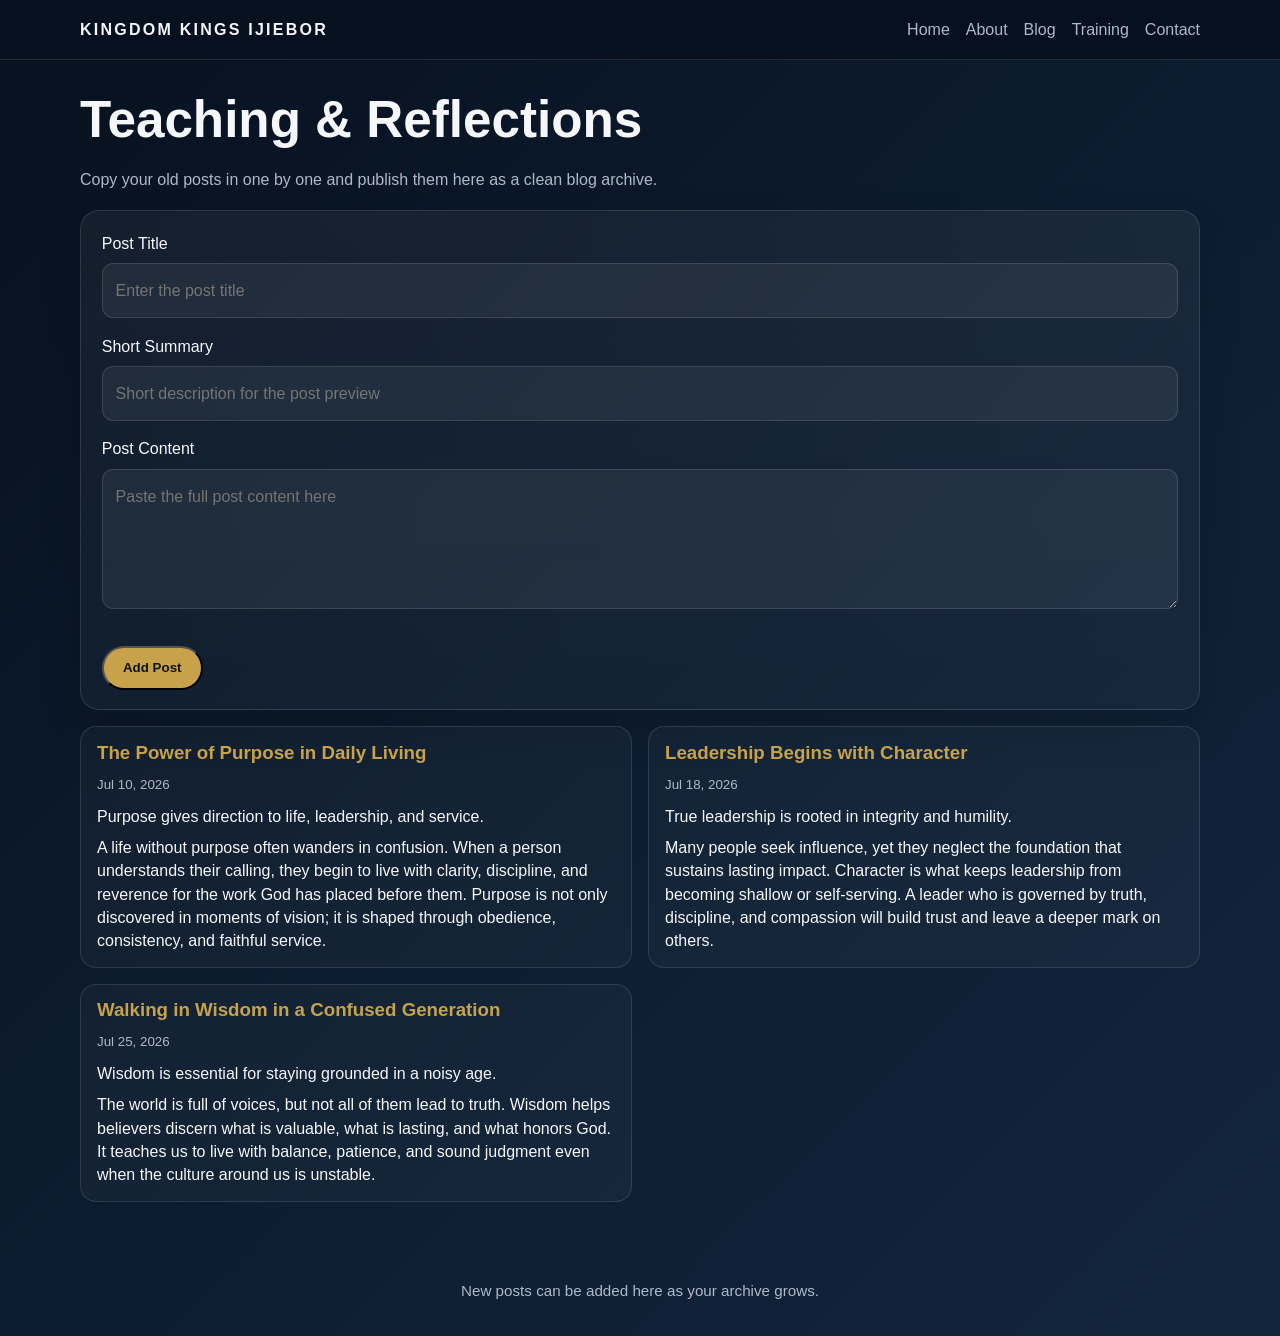
==== blog.html @ bddce9ec "Initial website deployment" ====
<!DOCTYPE html>
<html lang="en">
  <head>
    <meta charset="UTF-8" />
    <meta name="viewport" content="width=device-width, initial-scale=1.0" />
    <title>Blog | Kingdom Kings Ijiebor</title>
    <meta name="description" content="Read articles, teachings, and reflections from Kingdom Kings Ijiebor." />
    <link rel="stylesheet" href="styles.css" />
  </head>
  <body>
    <header>
      <div class="container">
        <nav>
          <a href="index.html" class="brand">Kingdom Kings Ijiebor</a>
          <div class="nav-links">
            <a href="index.html">Home</a>
            <a href="about.html">About</a>
            <a href="blog.html">Blog</a>
            <a href="training.html">Training</a>
            <a href="contact.html">Contact</a>
          </div>
        </nav>
      </div>
    </header>

    <main>
      <section>
        <div class="container">
          <h1>Teaching & Reflections</h1>
          <p class="section-intro">
            Copy your old posts in one by one and publish them here as a clean blog archive.
          </p>

          <div class="card" style="margin-bottom:1rem;">
            <form id="post-form" class="form-grid">
              <div class="form-field">
                <label for="post-title">Post Title</label>
                <input id="post-title" name="title" type="text" placeholder="Enter the post title" required />
              </div>
              <div class="form-field">
                <label for="post-excerpt">Short Summary</label>
                <input id="post-excerpt" name="excerpt" type="text" placeholder="Short description for the post preview" />
              </div>
              <div class="form-field">
                <label for="post-content">Post Content</label>
                <textarea id="post-content" name="content" placeholder="Paste the full post content here" required></textarea>
              </div>
              <div class="hero-actions">
                <button class="btn btn-primary" type="submit">Add Post</button>
              </div>
            </form>
          </div>

          <div id="posts-list" class="blog-grid"></div>
        </div>
      </section>
    </main>

    <footer>
      <div class="container">
        <p>New posts can be added here as your archive grows.</p>
      </div>
    </footer>

    <script src="blog.js"></script>
  </body>
</html>
---- styles.css ----
:root {
  --bg: #07111f;
  --surface: #0f1b2c;
  --text: #f5f7fb;
  --muted: #aeb9c8;
  --accent: #c7a24a;
  --accent-2: #4f8f7f;
  --border: rgba(255, 255, 255, 0.12);
}

* {
  box-sizing: border-box;
  margin: 0;
  padding: 0;
}

html {
  scroll-behavior: smooth;
}

body {
  font-family: "Segoe UI", Tahoma, Geneva, Verdana, sans-serif;
  line-height: 1.7;
  color: var(--text);
  background: linear-gradient(135deg, var(--bg), #0d1d31 55%, #13253d);
  min-height: 100vh;
}

a {
  color: inherit;
  text-decoration: none;
}

img {
  max-width: 100%;
}

.container {
  width: min(1120px, calc(100% - 2rem));
  margin: 0 auto;
}

header {
  position: sticky;
  top: 0;
  z-index: 10;
  background: rgba(7, 17, 31, 0.92);
  backdrop-filter: blur(10px);
  border-bottom: 1px solid var(--border);
}

nav {
  display: flex;
  justify-content: space-between;
  align-items: center;
  padding: 1rem 0;
}

.brand {
  font-weight: 700;
  text-transform: uppercase;
  letter-spacing: 0.14em;
}

.nav-links {
  display: flex;
  gap: 1rem;
  color: var(--muted);
}

.nav-links a:hover {
  color: var(--text);
}

main {
  padding-bottom: 2rem;
}

.hero {
  padding: 4.5rem 0 3rem;
}

.hero-grid {
  display: grid;
  grid-template-columns: 1.2fr 0.8fr;
  gap: 2rem;
  align-items: center;
}

.eyebrow {
  display: inline-block;
  padding: 0.45rem 0.8rem;
  border: 1px solid rgba(199, 162, 74, 0.35);
  border-radius: 999px;
  color: var(--accent);
  font-size: 0.8rem;
  letter-spacing: 0.18em;
  text-transform: uppercase;
  margin-bottom: 1rem;
}

h1, h2, h3 {
  line-height: 1.2;
}

h1 {
  font-size: clamp(2.2rem, 4vw, 3.3rem);
  margin-bottom: 1rem;
}

.hero p,
.section-intro,
.card p,
.card li,
.list-text {
  color: var(--muted);
}

.hero-actions {
  display: flex;
  gap: 1rem;
  flex-wrap: wrap;
  margin-top: 1.4rem;
}

.btn {
  display: inline-block;
  padding: 0.8rem 1.2rem;
  border-radius: 999px;
  font-weight: 600;
  transition: transform 180ms ease, background 180ms ease;
}

.btn:hover {
  transform: translateY(-2px);
}

.btn-primary {
  background: var(--accent);
  color: #111;
}

.btn-secondary {
  border: 1px solid var(--border);
  background: rgba(255, 255, 255, 0.04);
}

.card,
.quote-card,
.contact-box,
.hero-card {
  background: linear-gradient(180deg, rgba(255,255,255,0.05), rgba(255,255,255,0.03));
  border: 1px solid var(--border);
  border-radius: 1.2rem;
  box-shadow: 0 18px 40px rgba(0, 0, 0, 0.16);
}

.hero-card {
  padding: 1.25rem;
}

.hero-image {
  width: 100%;
  height: 260px;
  object-fit: cover;
  object-position: center 20%;
  border-radius: 0.9rem;
  margin-bottom: 1rem;
  border: 1px solid var(--border);
}

.hero-card ul {
  margin-top: 0.7rem;
  padding-left: 1rem;
  color: var(--muted);
}

section {
  padding: 1.8rem 0;
}

.section-title {
  font-size: 1.5rem;
  margin-bottom: 0.5rem;
}

.section-intro {
  margin-bottom: 1rem;
}

.grid {
  display: grid;
  gap: 1rem;
}

.grid-2 {
  grid-template-columns: repeat(2, minmax(0, 1fr));
}

.grid-3 {
  grid-template-columns: repeat(3, minmax(0, 1fr));
}

.card {
  padding: 1.2rem 1.3rem;
}

.card h3 {
  color: var(--accent);
  margin-bottom: 0.45rem;
}

.card ul {
  padding-left: 1rem;
  margin-top: 0.6rem;
}

.quote-card {
  padding: 1.3rem;
  border-left: 4px solid var(--accent);
}

.quote-card blockquote {
  font-size: 1.08rem;
  font-style: italic;
  color: #f8e3ac;
  margin-bottom: 0.5rem;
}

.pill-list {
  display: flex;
  flex-wrap: wrap;
  gap: 0.6rem;
  margin-top: 0.8rem;
}

.pill {
  padding: 0.45rem 0.7rem;
  border-radius: 999px;
  background: rgba(199, 162, 74, 0.14);
  color: #f6df9a;
  border: 1px solid rgba(199, 162, 74, 0.2);
  font-size: 0.9rem;
}

.blog-grid {
  display: grid;
  gap: 1rem;
  grid-template-columns: repeat(2, minmax(0, 1fr));
}

.article-card {
  padding: 0.9rem 1rem;
  border: 1px solid var(--border);
  border-radius: 1rem;
  background: rgba(255, 255, 255, 0.03);
  display: flex;
  flex-direction: column;
  gap: 0.35rem;
}

.article-card h3 {
  margin-bottom: 0;
  color: var(--accent);
}

.article-card p {
  margin: 0;
}

.post-body {
  margin-top: 0.05rem;
  color: var(--text);
  line-height: 1.45;
}

.form-grid {
  display: grid;
  gap: 0.9rem;
}

.form-field {
  display: grid;
  gap: 0.4rem;
}

.form-field input,
.form-field textarea {
  width: 100%;
  padding: 0.8rem;
  border-radius: 0.7rem;
  border: 1px solid var(--border);
  background: rgba(255, 255, 255, 0.06);
  color: var(--text);
  font: inherit;
}

.form-field textarea {
  min-height: 140px;
  resize: vertical;
}

.empty-state {
  padding: 1rem;
  border: 1px dashed var(--border);
  border-radius: 1rem;
  color: var(--muted);
  background: rgba(255, 255, 255, 0.03);
}

.contact-box {
  padding: 1.4rem;
  background: linear-gradient(135deg, rgba(79, 143, 127, 0.24), rgba(199, 162, 74, 0.16));
}

.image-card img,
.contact-with-image img {
  width: 100%;
  height: 290px;
  object-fit: cover;
  object-position: center 18%;
  border-radius: 0.9rem;
  margin-bottom: 1rem;
  border: 1px solid var(--border);
}

.contact-with-image {
  display: grid;
  gap: 1rem;
  grid-template-columns: 1fr 1.2fr;
  align-items: center;
}

.training-hero {
  display: grid;
  grid-template-columns: 1.2fr 0.8fr;
  gap: 1.5rem;
  align-items: center;
}

.training-hero .image-card {
  padding: 0.8rem;
}

.join-class-card {
  background: linear-gradient(135deg, rgba(199, 162, 74, 0.16), rgba(79, 143, 127, 0.16));
  border: 1px solid rgba(199, 162, 74, 0.3);
}

footer {
  padding: 1rem 0 2rem;
  text-align: center;
  color: var(--muted);
  font-size: 0.95rem;
}

@media (max-width: 800px) {
  .hero-grid,
  .grid-2,
  .grid-3,
  .blog-grid {
    grid-template-columns: 1fr;
  }

  .nav-links {
    display: none;
  }

  .hero {
    padding-top: 3rem;
  }
}
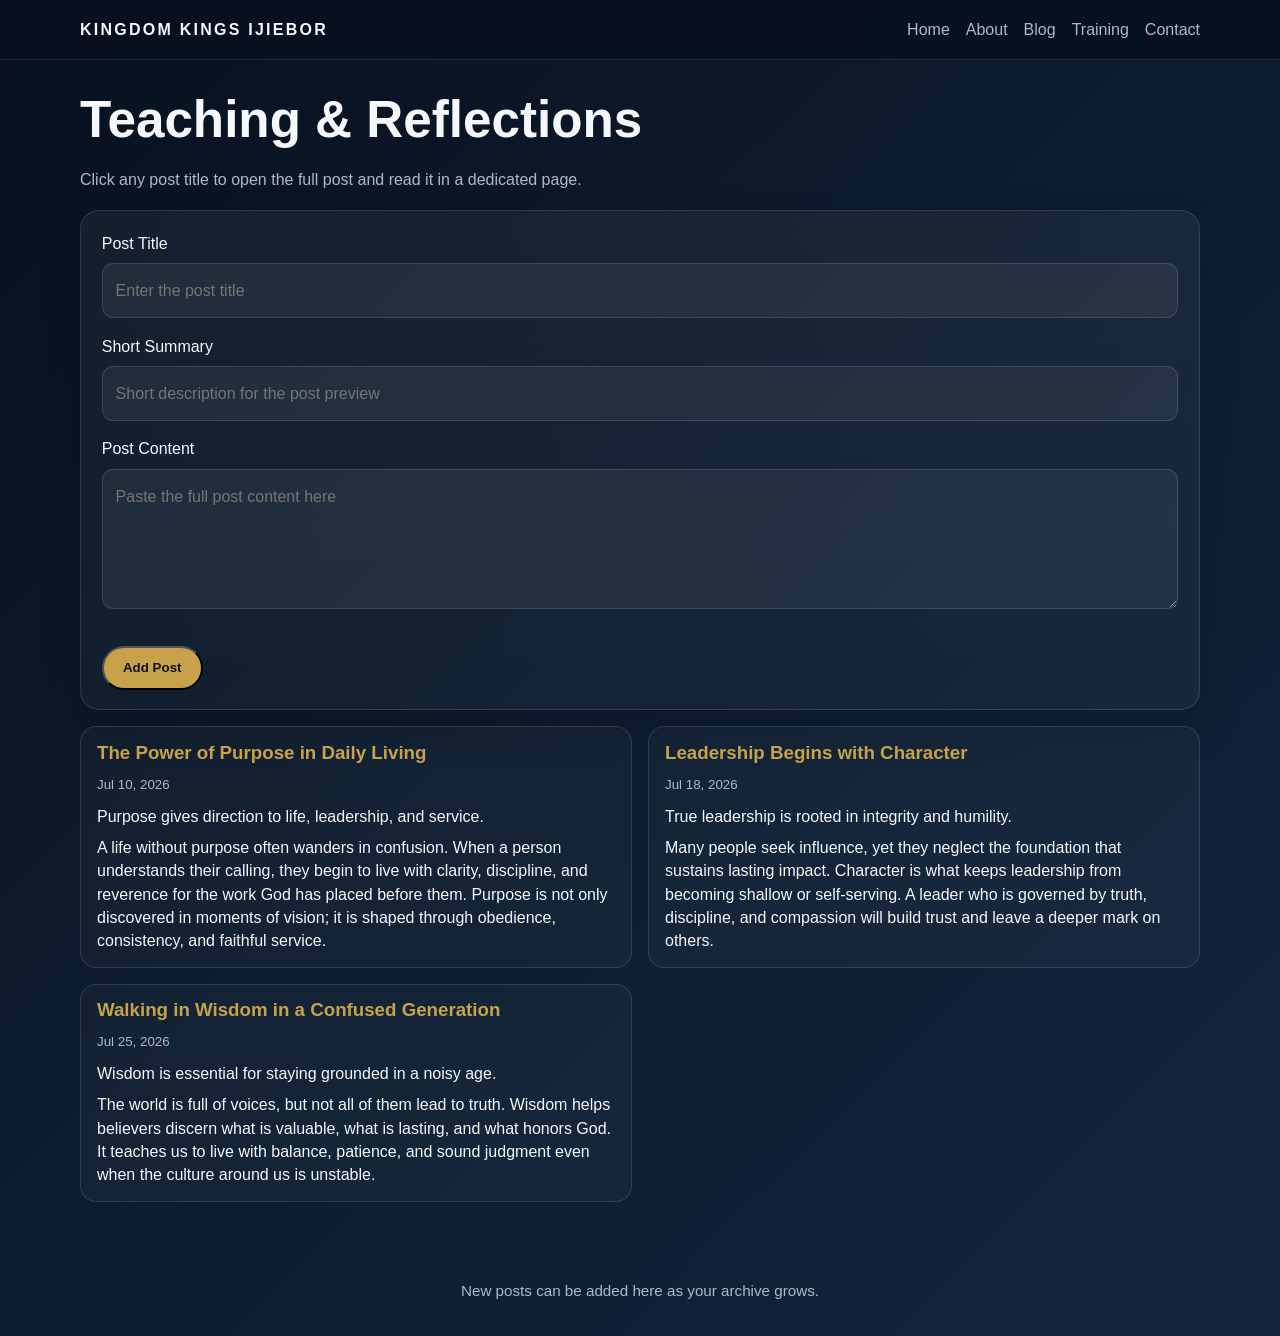
==== commit 19d6b6a4: "Add navigation and post detail pages" ====
--- a/blog.html
+++ b/blog.html
@@ -28,7 +28,7 @@
         <div class="container">
           <h1>Teaching & Reflections</h1>
           <p class="section-intro">
-            Copy your old posts in one by one and publish them here as a clean blog archive.
+            Click any post title to open the full post and read it in a dedicated page.
           </p>
 
           <div class="card" style="margin-bottom:1rem;">
--- a/styles.css
+++ b/styles.css
@@ -274,6 +274,21 @@
   line-height: 1.45;
 }
 
+.post-detail-card {
+  padding: 1.4rem;
+  border: 1px solid var(--border);
+  border-radius: 1rem;
+  background: rgba(255, 255, 255, 0.03);
+}
+
+.post-detail-card h1 {
+  margin-bottom: 0.6rem;
+}
+
+.post-detail-card .list-text {
+  margin-bottom: 0.8rem;
+}
+
 .form-grid {
   display: grid;
   gap: 0.9rem;
@@ -318,7 +333,7 @@
   width: 100%;
   height: 290px;
   object-fit: cover;
-  object-position: center 18%;
+  object-position: center 12%;
   border-radius: 0.9rem;
   margin-bottom: 1rem;
   border: 1px solid var(--border);
@@ -329,6 +344,17 @@
   gap: 1rem;
   grid-template-columns: 1fr 1.2fr;
   align-items: center;
+}
+
+.page-nav-card {
+  margin-bottom: 1rem;
+}
+
+.page-nav-grid {
+  display: flex;
+  flex-wrap: wrap;
+  gap: 0.75rem;
+  margin-top: 0.8rem;
 }
 
 .training-hero {
